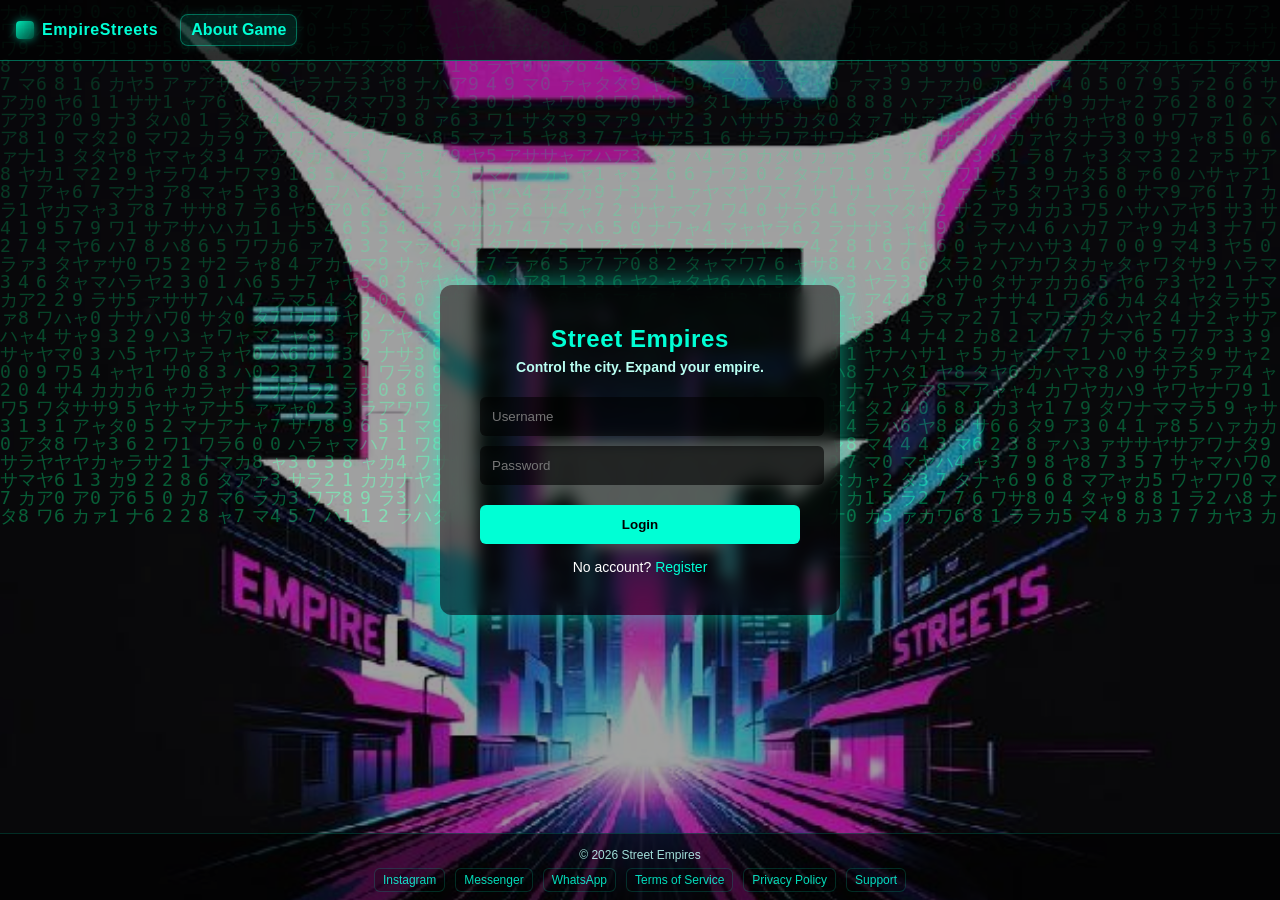
==== index.html @ 3e6edfe9 "Add files via upload" ====
<!DOCTYPE html>
<html lang="en">
<head>
<meta charset="UTF-8">
<title>Street Empires</title>

<link rel="stylesheet" href="assets/css/style.css">
</head>

<body class="page-registrace">

<div class="background"></div>
<canvas id="matrix"></canvas>

<div class="topbar">
<a class="topbar-logo" href="menu.html"><span></span>EmpireStreets</a>
<a class="topbar-link" href="aboutgame.html">About Game</a>
</div>

<div class="container">

<h1 class="page-title">Street Empires</h1>
<h2 class="page-subtitle">Control the city. Expand your empire.</h2>

<form>

<input type="text" placeholder="Username">
<input type="password" placeholder="Password">

<button type="submit">Login</button>

</form>

<div class="register">
No account? <a href="#">Register</a>
</div>

</div>

<div class="footer">
<div class="footer-media"></div>
© 2026 Street Empires
<div class="footer-links">
<a href="#">Instagram</a>
<a href="#">Messenger</a>
<a href="#">WhatsApp</a>
<a href="#">Terms of Service</a>
<a href="#">Privacy Policy</a>
<a href="#">Support</a>
</div>
</div>

  <script src="assets/js/registrace.js"></script>
</body>
</html>
---- assets/css/style.css ----
@import url("https://fonts.googleapis.com/css2?family=Bebas+Neue&display=swap");

/* Base */
:root{
--accent: #00ffd5;
--accent-soft: #b9fff2;
--accent-90: rgba(0,255,200,0.9);
--accent-70: rgba(0,255,200,0.7);
--accent-60: rgba(0,255,200,0.6);
--accent-50: rgba(0,255,200,0.5);
--accent-40: rgba(0,255,200,0.4);
--accent-35: rgba(0,255,200,0.35);
--accent-30: rgba(0,255,200,0.3);
--accent-28: rgba(0,255,200,0.28);
--accent-25: rgba(0,255,200,0.25);
--accent-20: rgba(0,255,200,0.2);
--accent-18: rgba(0,255,200,0.18);
--accent-15: rgba(0,255,200,0.15);
--accent-12: rgba(0,255,200,0.12);
--accent-10: rgba(0,255,200,0.1);

}

body{
margin:0;
font-family:Arial, Helvetica, sans-serif;
color:white;
}

body.page-dashboard{
background-attachment:fixed;
}

a{
color:inherit;
text-decoration:none;
}

.section-title{
color:var(--neon-purple);
margin:0 0 10px;
}

.section-title-spaced{
margin-top:20px;
}

.page-menu .menu-title{
text-align:center;
font-family:"Bebas Neue", Arial, Helvetica, sans-serif;
letter-spacing:1px;
margin-top:10px;
grid-column:2;
text-align:left;
}

/* Shared Topbar */
.topbar{
display:flex;
justify-content:flex-start;
gap:12px;
padding:12px 16px;
background:rgba(0,0,0,0.8);
border-bottom:1px solid var(--accent-40);
align-items:center;
}

/* Align resources to the right on desktop topbar without moving the logo */
.page-dashboard .topbar .resource:first-of-type{
margin-left:auto;
}

.page-dashboard .topbar .resource:last-of-type{
margin-right:0;
}

.corner-links{
position:fixed;
top:12px;
right:16px;
display:flex;
gap:28px;
z-index:20;
}

.page-menu .corner-links{
right:50px;
}

.corner-link{
color:var(--neon-purple);
font-weight:bold;
padding:6px 10px;
border:1px solid var(--neon-green-70);
border-radius:8px;
background:var(--accent-12);
transition:transform 0.15s ease, box-shadow 0.15s ease;
box-shadow:0 0 10px var(--accent-15), 0 0 10px var(--neon-purple-70);
}

.corner-link:hover{
transform:scale(1.06);
box-shadow:0 0 16px var(--accent-35), 0 0 16px var(--neon-yellow-70);
}

.corner-link.active{
background:var(--accent-18);
border-color:var(--neon-yellow);
color:var(--neon-yellow);
box-shadow:0 0 16px var(--accent-50), 0 0 16px var(--neon-yellow-70);
}

.topbar-logo{
display:inline-flex;
align-items:center;
gap:8px;
font-weight:bold;
color:#e6ebeb;
letter-spacing:0.6px;
margin-right:10px;
}

.topbar-logo span{
display:inline-flex;
width:18px;
height:18px;
border-radius:4px;
background:linear-gradient(135deg, var(--accent-90), rgba(0,180,140,0.4));
box-shadow:0 0 10px var(--accent-60);
}

.topbar-logo:hover{
color:var(--accent-soft);
}

.topbar-link{
color:var(--accent);
font-weight:bold;
padding:6px 10px;
border:1px solid var(--accent-35);
border-radius:8px;
background:var(--accent-12);
transition:transform 0.15s ease, box-shadow 0.15s ease;
box-shadow:0 0 10px var(--accent-15);
}

.topbar-link:hover{
transform:scale(1.06);
box-shadow:0 0 16px var(--accent-35);
}

.topbar-sub{
position:fixed;
top:60px;
left:16px;
z-index:15;
}
.resource{
color:var(--neon-yellow);
font-weight:bold;
background:var(--accent-12);
border:1px solid var(--neon-purple-70);
padding:6px 10px;
border-radius:999px;
font-size:13px;
transition:transform 0.15s ease, box-shadow 0.15s ease;
box-shadow:0 0 10px var(--accent-15), 0 0 12px var(--neon-yellow-70);
}

.resource:hover{
transform:scale(1.06);
box-shadow:0 0 16px var(--accent-35), 0 0 18px var(--neon-yellow-70);
}

/* Dashboard Pages (menu/buildings/alliance/leaderboard/settings) */
body.page-dashboard{
background:url("https://cdn.midjourney.com/411f7673-29dc-4af8-a773-c86cf4a7809a/0_2.png");
background-size:cover;
background-position:center;
background-repeat:no-repeat;
background-attachment:fixed;
}

body.page-dashboard::before{
content:"";
position:fixed;
top:0;
left:0;
width:100%;
height:100%;
background:rgba(0,0,0,0.75);
z-index:-1;
backdrop-filter:blur(2px);
}

.page-menu #matrix{
position:fixed;
top:0;
left:0;
width:100%;
height:100%;
opacity:0.25;
z-index:-2;
pointer-events:none;
}

.page-dashboard .container{
width:1100px;
margin:40px auto 40px 300px;
display:grid;
grid-template-columns:240px 1fr;
gap:30px;
}

.page-dashboard .player-card{
grid-column:2;
background:rgba(0,0,0,0.7);
padding:20px;
border-radius:10px;
border:1px solid var(--accent-20);
box-shadow:0 12px 40px rgba(0,0,0,0.45);
display:grid;
grid-template-columns:220px 1fr;
gap:24px;
align-items:center;
margin-top:12px;
}

.page-dashboard .player-actions{
grid-column:2;
display:flex;
gap:14px;
margin-top:16px;
}

.page-dashboard .player-actions .menu-item{
text-align:center;
padding:14px 16px;
font-size:16px;
}

.page-dashboard .player-card img{
width:100%;
height:300px;
object-fit:contain;
background:rgba(0,0,0,0.6);
border-radius:10px;
margin-bottom:15px;
border:1px solid var(--accent-20);
}

.page-dashboard .player-info{
display:flex;
flex-direction:column;
gap:12px;
}

.page-dashboard .player-name{
font-size:34px;
color:var(--neon-yellow);
text-align:left;
}

.page-dashboard .stat{
margin-top:8px;
font-size:19px;
color:var(--neon-green);
text-align:left;
}

.page-dashboard .page-title{
grid-column:2;
text-align:center;
margin:0 0 6px;
color:var(--neon-purple);
font-size:28px;
letter-spacing:0.6px;
}

.page-dashboard .page-subtitle{
grid-column:2;
text-align:center;
margin:0 0 18px;
color:var(--neon-green);
font-size:16px;
}

.page-map .page-title,
.page-registrace .page-title{
grid-column:1 / span 2;
text-align:center;
margin:0 0 6px;
color:var(--accent);
font-size:24px;
letter-spacing:0.6px;
}

.page-map .page-subtitle,
.page-registrace .page-subtitle{
grid-column:1 / span 2;
text-align:center;
margin:0 0 12px;
color:var(--accent-soft);
font-size:14px;
}

.page-dashboard .content{
grid-column:2;
background:rgba(0,0,0,0.7);
padding:20px;
border-radius:10px;
border:1px solid var(--accent-20);
box-shadow:0 12px 40px rgba(0,0,0,0.45);
margin-top:40px;
}

.page-dashboard .menu{
position:fixed;
left:40px;
top:140px;
display:flex;
flex-direction:column;
gap:16px;
margin:0;
max-width:220px;
width:220px;
background:rgba(0,0,0,0.55);
border:1px solid var(--accent-20);
border-radius:16px;
padding:16px;
box-shadow:0 16px 40px rgba(0,0,0,0.5);
align-items:flex-start;
}

.page-dashboard .menu-link{
position:fixed;
left:40px;
top:520px;
max-width:220px;
width:220px;
text-align:left;
padding-left:0;
margin:0;
z-index:15;
}

.page-dashboard .menu-link .menu-item{
padding:14px 16px;
font-size:16px;
background:rgba(0,0,0,0.55);
}

.page-dashboard .menu-item{
background:rgba(0,0,0,0.35);
backdrop-filter:blur(10px);
padding:22px 20px;
text-align:left;
border-radius:10px;
font-size:18px;
cursor:pointer;
border:1px solid var(--accent-35);
color:white;
display:block;
width:100%;
box-shadow:0 0 20px var(--accent-15), inset 0 0 12px var(--accent-10);
transition:transform 0.15s ease, box-shadow 0.15s ease, border-color 0.15s ease, background 0.15s ease;
}

.page-dashboard .menu-item:hover{
background:var(--accent-12);
border-color:var(--accent-70);
box-shadow:0 0 28px var(--accent-35), 0 0 18px var(--neon-purple-70), inset 0 0 16px var(--accent-20);
transform:translateY(-2px);
}

.page-dashboard .menu-item.active{
background:var(--accent-18);
border-color:var(--accent-90);
color:var(--accent);
box-shadow:0 0 32px var(--accent-50), 0 0 20px var(--neon-yellow-70), inset 0 0 18px var(--accent-25);
}

.page-dashboard .menu-profile{
display:flex;
align-items:center;
gap:10px;
padding:10px;
border-radius:12px;
border:1px solid var(--accent-20);
background:rgba(0,0,0,0.55);
color:white;
width:100%;
}

.page-dashboard .menu-profile img{
width:36px;
height:36px;
border-radius:8px;
object-fit:cover;
border:1px solid var(--accent-20);
}

.page-dashboard .menu-profile .name{
font-weight:bold;
color:var(--accent);
font-size:14px;
}

/* Menu (Dashboard) specific */
.page-menu .events{
position:fixed;
right:50px;
top:120px;
max-width:220px;
width:220px;
background:rgba(0,0,0,0.7);
padding:14px;
border-radius:10px;
}


.page-units .units-cards{
grid-column:2;
display:grid;
grid-template-columns:repeat(2,1fr);
gap:16px;
margin-top:16px;
}

.page-units .unit-card{
background:rgba(0,0,0,0.55);
border:1px solid var(--accent-20);
border-radius:12px;
padding:14px;
box-shadow:0 10px 24px rgba(0,0,0,0.45);
display:block;
color:inherit;
text-decoration:none;
cursor:pointer;
appearance:none;
}

.page-units .unit-card:hover{
background:var(--accent-12);
border-color:var(--accent-70);
box-shadow:0 12px 28px var(--accent-35);
}

.page-units .unit-category.active{
background:var(--accent-15);
border-color:var(--accent-70);
box-shadow:0 0 18px var(--accent-25);
}

.page-units .unit-title{
color:var(--neon-purple);
font-weight:bold;
margin-bottom:6px;
}

.page-units .unit-desc{
color:var(--accent-soft);
font-size:13px;
}

.page-units .unit-list{
grid-template-columns:1fr;
gap:10px;
margin-top:6px;
}

.page-units .unit-meta{
margin-top:6px;
color:var(--accent-soft);
font-size:12px;
font-weight:normal;
}

.page-units .unit-empty{
display:none;
margin-top:8px;
padding:10px 12px;
border-radius:10px;
border:1px dashed var(--accent-25);
color:var(--accent-soft);
background:rgba(0,0,0,0.35);
}

.page-menu .event{
background:rgba(255,255,255,0.05);
padding:10px;
margin-top:10px;
border-radius:5px;
font-size:14px;
}

.page-menu .event-actions{
margin-top:10px;
display:flex;
gap:8px;
}

.page-menu .event-btn{
flex:1;
padding:8px;
border-radius:6px;
border:1px solid var(--neon-green-70);
background:rgba(0,0,0,0.35);
backdrop-filter:blur(6px);
color:var(--neon-green);
cursor:pointer;
font-weight:bold;
box-shadow:0 0 16px var(--accent-25), 0 0 12px var(--neon-green-70), inset 0 0 10px var(--accent-15);
transition:transform 0.12s ease, box-shadow 0.12s ease, background 0.12s ease, border-color 0.12s ease;
}

.page-menu .event-btn.accept{
color:var(--neon-green);
}

.page-menu .event-btn:hover{
background:var(--accent-15);
border-color:var(--neon-green);
box-shadow:0 0 22px var(--neon-green-70), inset 0 0 12px var(--accent-25);
transform:translateY(-1px);
}

.page-menu .event-btn.decline{
border-color:rgba(255,80,80,0.6);
color:#ff8080;
box-shadow:0 0 16px rgba(255,80,80,0.25), inset 0 0 10px rgba(255,80,80,0.15);
}

.page-menu .event-btn.decline:hover{
background:rgba(255,80,80,0.12);
border-color:rgba(255,80,80,0.9);
box-shadow:0 0 22px rgba(255,80,80,0.45), inset 0 0 12px rgba(255,80,80,0.25);
}

.page-menu .event-status{
margin-top:8px;
font-size:12px;
color:var(--accent-soft);
}

/* Buildings */
.page-buildings .building{
background:rgba(255,255,255,0.05);
border:1px solid var(--accent-20);
padding:12px;
margin-top:12px;
border-radius:8px;
}

.page-buildings .building-cards{
display:grid;
grid-template-columns:repeat(2,1fr);
gap:12px;
margin-bottom:12px;
}

.page-buildings .building-card{
display:block;
padding:12px;
border-radius:10px;
border:1px solid var(--accent-20);
background:rgba(0,0,0,0.55);
color:var(--neon-purple);
font-weight:bold;
text-decoration:none;
text-align:left;
cursor:pointer;
appearance:none;
}

.page-buildings .building-card:hover{
background:var(--accent-12);
border-color:var(--accent-70);
}

.page-buildings .building-category.active{
background:var(--accent-15);
border-color:var(--accent-70);
box-shadow:0 0 18px var(--accent-25);
}

.page-buildings .building-list{
grid-template-columns:1fr;
gap:10px;
margin-top:6px;
}

.page-buildings .building-meta{
display:block;
margin-top:6px;
font-size:12px;
color:var(--accent-soft);
font-weight:normal;
}

.page-buildings .building-empty{
display:none;
margin-top:8px;
padding:10px 12px;
border-radius:10px;
border:1px dashed var(--accent-25);
color:var(--accent-soft);
background:rgba(0,0,0,0.35);
}

.page-buildings .queue{
margin-top:15px;
font-size:14px;
color:var(--accent-soft);
}

/* Alliance */
.page-alliance .member{
background:rgba(255,255,255,0.05);
border:1px solid var(--accent-20);
padding:10px;
margin-top:10px;
border-radius:8px;
}

.page-alliance .perks{
margin-top:15px;
font-size:14px;
color:var(--accent-soft);
}

.page-alliance .chat-panel{
margin-top:16px;
background:rgba(0,0,0,0.6);
border:1px solid var(--accent-20);
border-radius:12px;
padding:12px;
display:flex;
flex-direction:column;
gap:10px;
}

.page-alliance .chat-header{
color:var(--neon-purple);
font-weight:bold;
}

.page-alliance .chat-messages{
max-height:220px;
overflow:auto;
display:flex;
flex-direction:column;
gap:8px;
padding-right:4px;
}

.page-alliance .chat-message{
background:rgba(255,255,255,0.05);
border:1px solid var(--accent-20);
border-radius:10px;
padding:8px 10px;
display:flex;
flex-wrap:wrap;
gap:6px;
align-items:center;
}

.page-alliance .chat-time{
color:var(--accent-soft);
font-size:11px;
opacity:0.8;
}

.page-alliance .chat-name{
color:var(--accent);
font-weight:bold;
margin-right:6px;
}

.page-alliance .chat-text{
color:var(--accent-soft);
}

.page-alliance .chat-input{
display:flex;
gap:8px;
}

.page-alliance .chat-color{
position:relative;
width:28px;
height:28px;
flex:0 0 auto;
}

.page-alliance .chat-color-btn{
width:28px;
height:28px;
border-radius:8px;
border:1px solid var(--accent-20);
background:rgba(0,0,0,0.5);
cursor:pointer;
}

.page-alliance .chat-color input[type="color"]{
position:absolute;
inset:0;
opacity:0;
cursor:pointer;
}

.page-alliance .chat-input input{
flex:1;
background:rgba(0,0,0,0.5);
border:1px solid var(--accent-20);
border-radius:8px;
padding:8px 10px;
color:white;
}

.page-alliance .chat-input button{
background:rgba(0,0,0,0.45);
border:1px solid var(--accent-60);
color:var(--accent);
border-radius:8px;
padding:8px 12px;
font-weight:bold;
cursor:pointer;
}

.page-alliance .chat-input button:hover{
background:var(--accent-12);
border-color:var(--accent-90);
}

/* Leaderboard */
.page-leaderboard .table{
width:100%;
border-collapse:collapse;
margin-top:10px;
}

.page-leaderboard .table th,
.page-leaderboard .table td{
border-bottom:1px solid var(--accent-20);
padding:10px;
text-align:left;
}

.page-leaderboard .table th{
color:var(--neon-purple);
}

/* Settings */
.page-settings .setting{
background:rgba(255,255,255,0.05);
border:1px solid var(--accent-20);
padding:12px;
margin-top:12px;
border-radius:8px;
}

.page-settings .setting span{
color:var(--accent-soft);
}

/* Units */
.page-units .unit{
background:rgba(255,255,255,0.05);
border:1px solid var(--accent-20);
padding:12px;
margin-top:12px;
border-radius:8px;
}

.page-units .unit-queue{
margin-top:15px;
font-size:14px;
color:var(--accent-soft);
}

/* Map */
body.page-map{
background:#050505;
overflow:hidden;
}

.page-map .topbar{
position:fixed;
top:0;
width:100%;
height:60px;
align-items:center;
background:rgba(0,0,0,0.85);
border-bottom:1px solid var(--accent);
z-index:10;
padding:0 16px;
}

.page-map .topbar-resources{
margin-left:auto;
display:flex;
flex-wrap:wrap;
gap:12px;
justify-content:flex-end;
margin-right:50px;
}

.page-map .layout{
display:grid;
grid-template-columns:220px 1fr 260px;
height:100vh;
padding-top:60px;
}

.page-map .sidebar{
background:rgba(0,0,0,0.85);
border-right:1px solid var(--accent-30);
padding:20px;
}

.page-map .logo{
font-size:22px;
color:var(--accent);
margin-bottom:25px;
text-align:center;
}

.page-map .sidebar-profile{
background:rgba(0,0,0,0.7);
border:1px solid var(--accent-25);
border-radius:10px;
padding:12px;
margin-bottom:16px;
text-align:center;
}

.page-map .sidebar-profile img{
width:100%;
height:120px;
object-fit:contain;
border-radius:8px;
margin-bottom:8px;
}

.page-map .sidebar-profile .name{
color:var(--accent);
font-weight:bold;
font-size:15px;
}

.page-map .menu{
display:flex;
flex-direction:column;
gap:8px;
}

.page-map .menu-item{
display:flex;
align-items:center;
gap:10px;
padding:12px 14px;
background:rgba(255,255,255,0.04);
border:1px solid var(--accent-12);
border-radius:10px;
color:white;
font-weight:bold;
letter-spacing:0.3px;
transition:transform 0.15s ease, background 0.15s ease, border-color 0.15s ease;
}

.page-map .menu-item:hover{
background:var(--accent-18);
border-color:var(--accent-50);
transform:translateX(4px);
}

.page-map .menu-item:focus-visible{
outline:2px solid var(--accent);
outline-offset:2px;
}

.page-map .menu-item.active{
background:var(--accent-28);
border-color:var(--accent-70);
color:var(--accent);
}

.page-map .map-area{
display:flex;
justify-content:center;
align-items:center;
background:black;
padding:20px;
position:relative;
overflow:hidden;
user-select:none;
touch-action:none;
}

.page-map .map-container{
position:relative;
width:100%;
height:100%;
border-radius:12px;
overflow:hidden;
border:1px solid var(--accent-40);
aspect-ratio:16 / 9;
max-width:1200px;
max-height:calc(100vh - 140px);
z-index:2;
touch-action:none;
user-select:none;
}

.page-map .map-inner{
position:absolute;
inset:0;
transform-origin:center center;
transition:transform 0.2s ease;
}

.page-map .map-bg{
position:absolute;
width:100%;
height:100%;
object-fit:cover;
}

.page-map .grid{
position:absolute;
top:0;
left:0;
width:100%;
height:100%;
display:grid;
grid-template-columns:repeat(10,1fr);
grid-template-rows:repeat(10,1fr);
}

.page-map .sector{
border:1px solid var(--accent-35);
display:flex;
align-items:center;
justify-content:center;
font-size:12px;
cursor:pointer;
background:rgba(0,0,0,0.08);
transition:0.2s;
}

.page-map .sector:hover{
background:var(--accent-40);
}

.page-map .panel{
background:rgba(0,0,0,0.85);
border-left:1px solid var(--accent-30);
padding:20px;
}

.page-map .panel h3{
color:var(--accent);
}

.page-map .event{
background:rgba(255,255,255,0.05);
padding:10px;
margin-top:10px;
border-radius:6px;
}

.page-map .event-actions{
margin-top:8px;
display:flex;
gap:6px;
}

.page-map .event-btn{
flex:1;
padding:6px 8px;
border-radius:6px;
border:1px solid var(--neon-green-70);
background:rgba(0,0,0,0.35);
color:var(--neon-green);
cursor:pointer;
font-weight:bold;
font-size:12px;
}

.page-map .event-btn.accept{
color:var(--neon-green);
}

.page-map .event-btn:hover{
background:var(--accent-12);
border-color:var(--neon-green);
box-shadow:0 0 12px var(--neon-green-70);
}

.page-map .event-btn.disabled{
opacity:0.6;
cursor:not-allowed;
}

.page-map .event-btn.decline{
border-color:rgba(255,80,80,0.6);
color:#ff8080;
}

.page-map .event-btn.decline:hover{
background:rgba(255,80,80,0.12);
}

.page-map .event-status{
margin-top:6px;
font-size:12px;
color:var(--accent-soft);
}

.page-map .minimap{
width:200px;
height:120px;
background:#222;
margin-top:20px;
border:1px solid var(--accent-40);
overflow:hidden;
border-radius:8px;
}

.page-map .minimap img{
width:100%;
height:100%;
object-fit:cover;
}

.page-map .controls{
position:absolute;
right:10px;
bottom:10px;
display:flex;
flex-direction:column;
gap:8px;
z-index:3;
}

.page-map .control-btn{
background:var(--accent-20);
border:1px solid var(--accent-60);
color:var(--accent);
padding:8px;
cursor:pointer;
border-radius:6px;
}

.page-map .control-btn:hover{
background:var(--accent-40);
}

.page-map .popup{
position:absolute;
right:10px;
top:10px;
width:220px;
background:rgba(0,0,0,0.9);
border:1px solid var(--accent);
padding:15px;
border-radius:10px;
display:none;
}

.page-map .popup h4{
margin-top:0;
color:var(--accent);
}

.page-map .button{
margin-top:10px;
padding:8px;
background:var(--accent);
color:black;
border-radius:6px;
cursor:pointer;
text-align:center;
}

/* Map Glass Modal */
.page-map .glass-modal,
.page-menu .glass-modal,
.page-buildings .glass-modal,
.page-units .glass-modal{
position:fixed;
inset:0;
background:rgba(0,0,0,0.6);
display:flex;
align-items:center;
justify-content:center;
z-index:50;
}

.page-map .glass-modal.hidden,
.page-menu .glass-modal.hidden,
.page-buildings .glass-modal.hidden,
.page-units .glass-modal.hidden{
display:none;
}

.page-map .glass-card,
.page-menu .glass-card,
.page-buildings .glass-card,
.page-units .glass-card{
width:320px;
background:rgba(0,0,0,0.45);
backdrop-filter:blur(12px);
border:1px solid var(--accent-20);
border-radius:14px;
padding:16px;
box-shadow:0 20px 50px rgba(0,0,0,0.6);
}

.page-map .glass-header,
.page-menu .glass-header,
.page-buildings .glass-header,
.page-units .glass-header{
display:flex;
justify-content:space-between;
align-items:center;
color:var(--accent);
font-weight:bold;
margin-bottom:12px;
}

.page-map .glass-close,
.page-menu .glass-close,
.page-buildings .glass-close,
.page-units .glass-close{
background:transparent;
border:1px solid var(--accent-35);
color:var(--accent);
border-radius:8px;
width:28px;
height:28px;
cursor:pointer;
}

.page-map .glass-links,
.page-menu .glass-links,
.page-buildings .glass-links,
.page-units .glass-links{
display:flex;
flex-direction:column;
gap:10px;
}

.page-map .glass-links a,
.page-menu .glass-links a,
.page-buildings .glass-links a,
.page-units .glass-links a{
padding:10px 12px;
border-radius:10px;
border:1px solid var(--accent-20);
background:rgba(0,0,0,0.4);
color:white;
text-align:left;
}

.page-menu .glass-links .glass-item{
padding:10px 12px;
border-radius:10px;
border:1px solid var(--accent-20);
background:rgba(0,0,0,0.4);
color:white;
text-align:left;
cursor:pointer;
appearance:none;
display:flex;
flex-direction:column;
gap:4px;
}

.page-menu .glass-links .glass-item:hover{
background:var(--accent-12);
}

.page-menu .glass-links .glass-item strong{
color:var(--accent);
font-weight:bold;
}

.page-menu .glass-links .glass-item span{
color:var(--accent-soft);
font-size:12px;
}

.page-map .glass-links a:hover,
.page-menu .glass-links a:hover,
.page-buildings .glass-links a:hover,
.page-units .glass-links a:hover{
background:var(--accent-12);
}

.page-buildings .glass-links div{
padding:10px 12px;
border-radius:10px;
border:1px solid var(--accent-20);
background:rgba(0,0,0,0.4);
color:white;
display:flex;
justify-content:space-between;
align-items:center;
}

.page-buildings .glass-links span{
color:var(--accent-soft);
font-size:12px;
letter-spacing:0.4px;
}

.page-buildings .glass-links strong{
color:var(--accent);
font-weight:bold;
}

.page-units .glass-links div{
padding:10px 12px;
border-radius:10px;
border:1px solid var(--accent-20);
background:rgba(0,0,0,0.4);
color:white;
display:flex;
justify-content:space-between;
align-items:center;
}

.page-units .glass-links span{
color:var(--accent-soft);
font-size:12px;
letter-spacing:0.4px;
}

.page-units .glass-links strong{
color:var(--accent);
font-weight:bold;
}

/* Registration */
body.page-registrace{
height:100vh;
overflow:hidden;
display:flex;
justify-content:center;
align-items:center;
}

.page-registrace .topbar{
position:fixed;
top:0;
left:0;
width:100%;
height:60px;
align-items:center;
padding:0 16px;
background:rgba(0,0,0,0.7);
border-bottom:1px solid var(--accent-40);
z-index:3;
}

.page-registrace .background{
position:fixed;
top:0;
left:0;
width:100%;
height:100%;
background-image:url("../../img/logo.jpeg");
background-size:cover;
background-position:center;
filter:brightness(0.8);
z-index:-3;
}

.page-registrace #matrix{
position:fixed;
top:0;
left:0;
width:100%;
height:100%;
opacity:0.35;
z-index:-2;
}

.page-registrace .container{
background:rgba(0,0,0,0.45);
backdrop-filter:blur(8px);
padding:40px;
border-radius:12px;
width:320px;
box-shadow:0 0 30px var(--accent-60);
}

.page-registrace .title{
text-align:center;
font-size:34px;
margin-bottom:20px;
color:var(--accent);
}

.page-registrace input{
width:100%;
padding:12px;
margin-top:10px;
border:none;
border-radius:6px;
background:rgba(0,0,0,0.6);
color:white;
}

.page-registrace button{
width:100%;
margin-top:20px;
padding:12px;
background:var(--accent);
border:none;
border-radius:6px;
font-weight:bold;
cursor:pointer;
}

.page-registrace button:hover{
background:#00c7a8;
}

.page-registrace .register{
text-align:center;
margin-top:15px;
font-size:14px;
}

.page-registrace a{
color:var(--accent);
}

.page-registrace p{
text-align:center;
font-size:14px;
color:var(--accent-soft);
margin:8px 0;
}

.page-registrace .footer{
position:fixed;
left:0;
right:0;
bottom:0;
text-align:center;
font-size:12px;
color:var(--accent-soft);
opacity:0.85;
pointer-events:auto;
background:rgba(0,0,0,0.7);
border-top:1px solid var(--accent-20);
padding:8px 10px;
}

.page-registrace .footer-media{
display:flex;
align-items:center;
justify-content:center;
gap:10px;
margin-bottom:6px;
}

.page-registrace .footer-thumb{
width:42px;
height:42px;
object-fit:cover;
border-radius:8px;
border:1px solid var(--accent-20);
box-shadow:0 0 12px var(--accent-20);
}

.page-registrace .footer-slogan{
color:var(--neon-purple);
font-size:12px;
letter-spacing:0.3px;
text-shadow:0 0 10px var(--neon-purple-70);
}

.page-registrace .footer-links{
margin-top:6px;
display:flex;
flex-wrap:wrap;
gap:10px;
justify-content:center;
}

.page-registrace .footer-links a{
color:var(--accent);
font-size:12px;
text-decoration:none;
padding:4px 8px;
border-radius:6px;
border:1px solid var(--accent-20);
background:rgba(0,0,0,0.35);
}

.page-registrace .footer-links a:hover{
background:var(--accent-12);
}

/* Mobile */
@media (max-width: 900px){
html, body{
overflow-x:hidden;
}

.page-registrace .corner-links{
display:none;
}

.page-dashboard .corner-links{
position:static;
order:99;
margin-top:auto;
justify-content:center;
gap:10px;
}

body.page-dashboard{
padding-bottom:0;
display:flex;
flex-direction:column;
min-height:100vh;
}

.page-dashboard .topbar,
.page-registrace .topbar{
flex-wrap:wrap;
gap:8px;
}

.page-dashboard .topbar{
justify-content:center;
}

.page-dashboard .topbar-logo{
width:100%;
justify-content:center;
}

.page-dashboard .topbar-logo{
font-size:20px;
}

.page-registrace .topbar-logo{
font-size:20px;
}

.page-dashboard .resource{
font-size:12px;
padding:5px 8px;
}

.page-dashboard .topbar .resource:first-of-type{
margin-left:0;
}

.page-dashboard .topbar .resource:last-of-type{
margin-right:0;
}

/* Reduce clutter on mobile topbar */
.page-dashboard .topbar .resource:nth-of-type(n+4){
display:inline-flex;
}

.page-dashboard .container{
width:100%;
margin:16px 0 24px;
padding:0 12px;
grid-template-columns:1fr;
flex:1 0 auto;
max-width:95%;
margin-left:auto;
margin-right:auto;
}

.page-dashboard .menu{
position:static;
flex-direction:column;
flex-wrap:nowrap;
gap:12px;
max-width:100%;
width:100%;
}

.page-menu .menu{
max-width:90%;
margin-left:auto;
margin-right:auto;
}

.page-buildings .menu,
.page-units .menu{
max-width:90%;
margin-left:auto;
margin-right:auto;
}

.page-alliance .menu{
max-width:90%;
margin-left:auto;
margin-right:auto;
}

.page-dashboard .menu-link{
position:static;
order:99;
width:100%;
max-width:100%;
margin-top:8px;
text-align:left;
align-self:stretch;
}

.page-dashboard .menu-link .menu-item{
width:100%;
}

.page-menu .menu-link{
width:calc(100% - 20px);
margin-right:20px;
}

.page-menu .menu-link{
max-width:70%;
margin-left:auto;
margin-right:auto;
}

.page-buildings .menu-link,
.page-units .menu-link{
width:calc(100% - 20px);
margin-right:20px;
max-width:70%;
margin-left:auto;
margin-right:auto;
}

.page-alliance .menu-link{
width:calc(100% - 20px);
margin-right:20px;
max-width:70%;
margin-left:auto;
margin-right:auto;
}

.page-dashboard .menu-item{
font-size:16px;
padding:12px 10px;
width:100%;
}

.page-dashboard .menu .menu-item{
font-size:16px;
padding:14px 12px;
}

.page-dashboard .menu-link .menu-item{
font-size:11px;
padding:6px 8px;
}

.page-menu .menu .menu-item,
.page-menu .menu-link .menu-item{
max-width:100%;
width:100%;
}

.page-buildings .menu .menu-item,
.page-buildings .menu-link .menu-item,
.page-units .menu .menu-item,
.page-units .menu-link .menu-item{
max-width:100%;
width:100%;
}

.page-alliance .menu .menu-item,
.page-alliance .menu-link .menu-item{
max-width:100%;
width:100%;
}

.page-dashboard .player-actions{
width:100%;
flex-direction:row;
gap:100px;
margin-top:12px;
max-width:450px;
margin-left:auto;
margin-right:auto;
}

.page-dashboard .player-actions .menu-item{
font-size:14px;
padding:10px 8px;
flex:1;
}

/* Mobile friendly tabs: Units / Buildings / Alliance */
.page-units .content,
.page-buildings .content,
.page-alliance .content{
padding:14px;
width:100%;
}

.page-units .units-cards,
.page-buildings .building-cards{
grid-template-columns:1fr;
gap:10px;
}

.page-units .unit-card,
.page-buildings .building-card{
padding:12px;
}

.page-units .unit-desc,
.page-buildings .building-card{
font-size:13px;
}

.page-alliance .member,
.page-buildings .building,
.page-units .unit{
padding:10px;
font-size:14px;
}

.page-menu .container{
min-height:calc(100vh - 120px);
display:flex;
flex-direction:column;
justify-content:flex-end;
padding-bottom:40px;
}

.page-units .container,
.page-buildings .container,
.page-alliance .container{
min-height:calc(100vh - 120px);
display:flex;
flex-direction:column;
justify-content:flex-end;
gap:12px;
padding-bottom:40px;
}

.page-menu .events{
position:static;
max-width:100%;
width:100%;
}


.page-units .units-cards{
grid-template-columns:1fr;
max-width:85%;
width:100%;
margin-left:auto;
margin-right:auto;
}

.page-dashboard .menu-link{
max-width:100%;
}

.page-dashboard .menu-link .menu-item{
width:100%;
}

.page-dashboard .player-card img{
height:240px;
width:100%;
display:block;
object-fit:contain;
background:rgba(0,0,0,0.6);
}

.page-dashboard .player-name{
font-size:18px;
}

.page-dashboard .stat{
font-size:13px;
}

.page-dashboard .content{
padding:16px;
width:100%;
max-width:90%;
margin-left:auto;
margin-right:auto;
}

.page-dashboard .player-card{
margin-top:0;
padding:0;
grid-template-columns:1fr;
gap:12px;
position:relative;
overflow:hidden;
}

.page-dashboard .player-info{
position:absolute;
left:0;
right:0;
bottom:0;
padding:12px 14px;
background:linear-gradient(180deg, rgba(0,0,0,0) 0%, rgba(0,0,0,0.65) 55%, rgba(0,0,0,0.85) 100%);
}

.page-dashboard .content{
margin-top:0;
}

.page-menu .events{
padding:16px;
}

.page-menu .events{
max-width:360px;
width:100%;
margin:0 auto;
}

.page-menu .player-card,
.page-menu .player-actions,
.page-menu .events{
max-width:100%;
width:calc(100% - 20px);
margin-left:0;
margin-right:20px;
}

.page-menu .events{
max-width:90%;
width:100%;
margin-left:auto;
margin-right:auto;
}

.page-menu .events .section-title{
font-size:16px;
margin-bottom:8px;
}

.page-menu .event{
padding:8px;
margin-top:8px;
font-size:13px;
}

.page-menu .event-actions{
margin-top:8px;
gap:6px;
}

.page-menu .event-btn{
padding:6px 8px;
font-size:12px;
}

body.page-map{
overflow:auto;
}

.page-map .topbar{
height:auto;
flex-wrap:wrap;
padding:10px 12px;
}

.page-map .layout{
grid-template-columns:1fr;
height:auto;
}

.page-map .sidebar{
border-right:none;
border-bottom:1px solid var(--accent-30);
}

.page-map .map-area{
padding:12px;
}

.page-map .map-container{
max-width:100%;
max-height:none;
aspect-ratio:16 / 9;
}

.page-map .panel{
border-left:none;
border-top:1px solid var(--accent-30);
}

.page-map .controls{
right:12px;
bottom:12px;
}

.page-map .control-btn{
padding:12px;
font-size:18px;
}

.page-map .sector{
font-size:10px;
}

.page-map .sidebar-profile img{
height:100px;
}

.page-map .sidebar-profile{
padding:14px;
}

.page-map .sidebar-profile img{
height:160px;
}

.page-map .sidebar-profile .name{
font-size:16px;
}

body.page-registrace{
padding-top:60px;
height:auto;
overflow:auto;
}

.page-registrace .container{
width:86%;
padding:28px;
margin:260px auto 100px;
}

.page-registrace .title{
font-size:28px;
}
}

.corner-links{
position:fixed;
top:auto;
bottom:8px;
right:0;
left:0;
justify-content:center;
gap:16px;
}

.corner-link{
font-size:12px;
padding:5px 8px;
}

.page-menu .corner-links{
right:50px;
left:auto;
justify-content:flex-end;
}
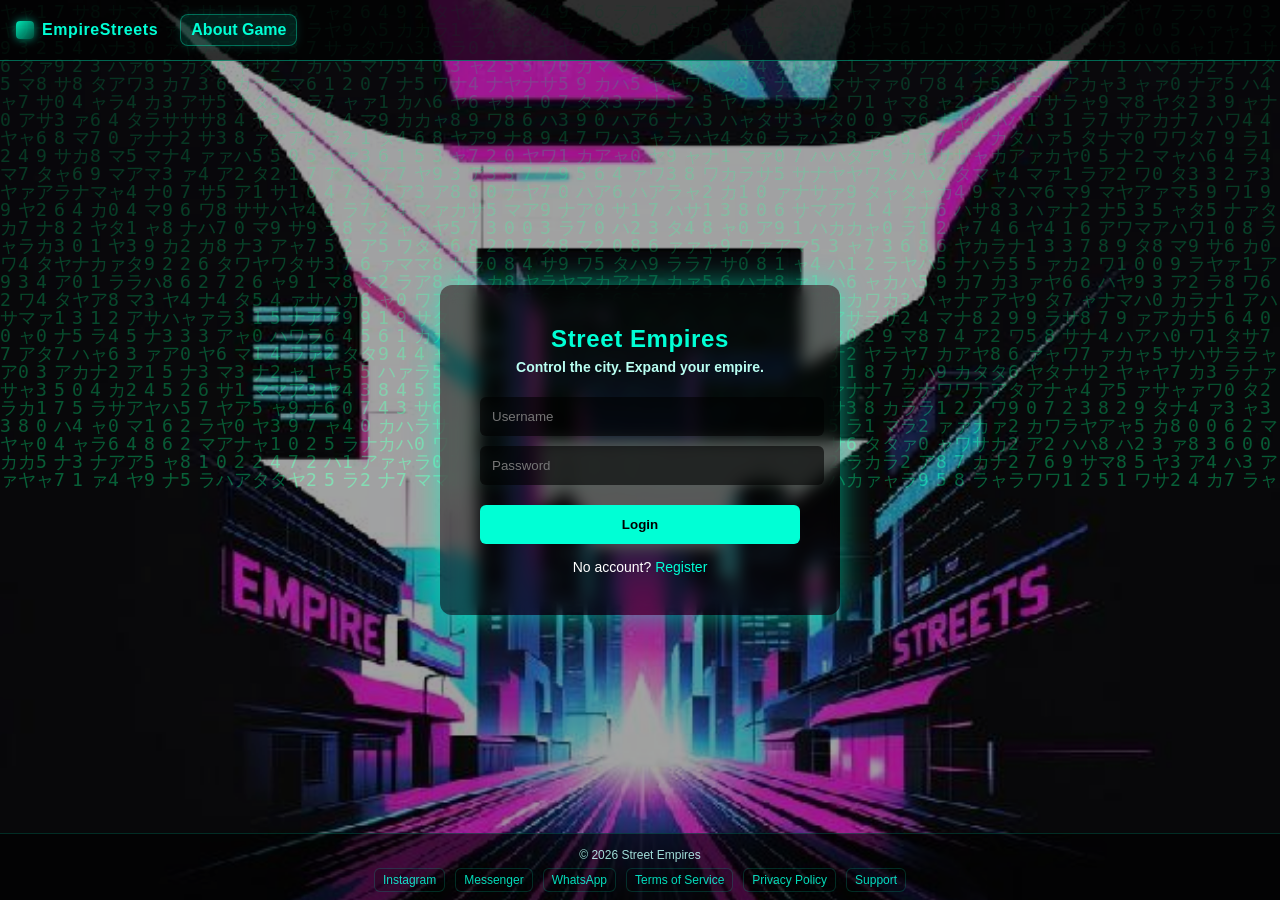
==== commit b8a7dda9: "Add files via upload" ====
--- a/index.html
+++ b/index.html
@@ -17,7 +17,7 @@
 <a class="topbar-link" href="aboutgame.html">About Game</a>
 </div>
 
-<div class="container">
+<div class="container">
 
 <h1 class="page-title">Street Empires</h1>
 <h2 class="page-subtitle">Control the city. Expand your empire.</h2>
@@ -37,16 +37,16 @@
 
 </div>
 
-<div class="footer">
-<div class="footer-media"></div>
-© 2026 Street Empires
-<div class="footer-links">
-<a href="#">Instagram</a>
-<a href="#">Messenger</a>
-<a href="#">WhatsApp</a>
-<a href="#">Terms of Service</a>
-<a href="#">Privacy Policy</a>
-<a href="#">Support</a>
+<div class="footer">
+<div class="footer-media"></div>
+© 2026 Street Empires
+<div class="footer-links">
+<a href="#">Instagram</a>
+<a href="#">Messenger</a>
+<a href="#">WhatsApp</a>
+<a href="#">Terms of Service</a>
+<a href="#">Privacy Policy</a>
+<a href="#">Support</a>
 </div>
 </div>
 
--- a/assets/css/style.css
+++ b/assets/css/style.css
@@ -1413,6 +1413,64 @@
 overflow-x:hidden;
 }
 
+body{
+overscroll-behavior-x:none;
+}
+
+*, *::before, *::after{
+box-sizing:border-box;
+}
+
+img, video, canvas, svg{
+max-width:100%;
+height:auto;
+}
+
+.container,
+.page-dashboard .container,
+.page-map .layout,
+.page-registrace .container{
+width:100%;
+max-width:100%;
+}
+
+.topbar{
+flex-wrap:wrap;
+}
+
+.topbar-logo{
+max-width:100%;
+}
+
+.resource{
+max-width:100%;
+}
+
+.corner-links{
+position:static;
+width:100%;
+justify-content:center;
+margin:8px auto 0;
+}
+
+.page-map .topbar{
+position:static;
+}
+
+.page-map .topbar-resources{
+margin-right:0;
+width:100%;
+justify-content:center;
+}
+
+.page-registrace .topbar{
+position:static;
+}
+
+.page-registrace .container{
+margin:24px auto 60px;
+}
+
 .page-registrace .corner-links{
 display:none;
 }
@@ -1846,7 +1904,7 @@
 .page-registrace .container{
 width:86%;
 padding:28px;
-margin:260px auto 100px;
+margin:24px auto 60px;
 }
 
 .page-registrace .title{
@@ -1874,3 +1932,31 @@
 left:auto;
 justify-content:flex-end;
 }
+
+@media (max-width: 900px){
+.topbar{
+position:static;
+height:auto;
+}
+
+.corner-links,
+.page-menu .corner-links{
+position:static;
+right:auto;
+left:auto;
+width:100%;
+justify-content:center;
+margin:8px auto 0;
+}
+
+.page-map .topbar,
+.page-registrace .topbar{
+position:static;
+}
+
+.page-map .popup{
+right:12px;
+top:12px;
+width:min(220px, 90%);
+}
+}
